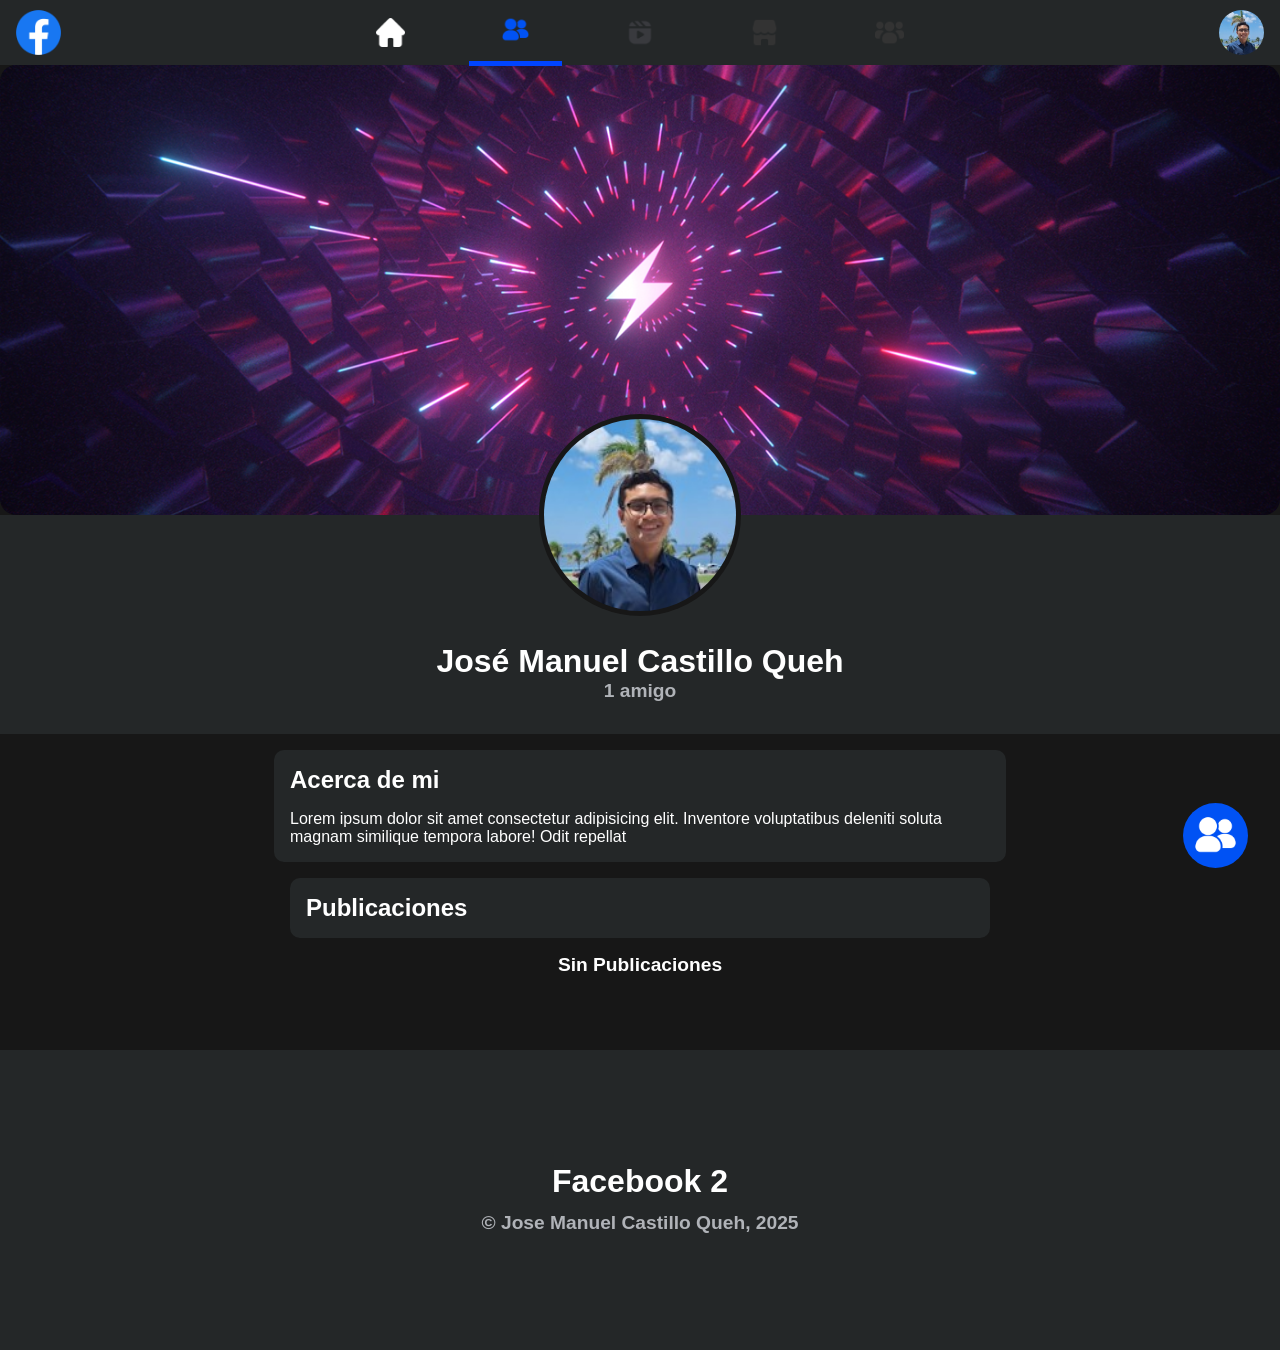
==== CastilloQueh.html @ 0ae30973 "feat: 💄 First UI Desgin V1.0: PC Available" ====
<!DOCTYPE html>
<html lang="en">
  <head>
    <meta charset="UTF-8" />
    <meta name="viewport" content="width=device-width, initial-scale=1.0" />
    <title>Facebook 2 - Jose Manuel Castillo Queh</title>

    <link rel="shortcut icon" href="img/icon.png" type="image/x-icon" />

    <link rel="stylesheet" href="css/main.css" />
    <link rel="stylesheet" href="css/profile.css" />
  </head>
  <body>
    <div id="root">
      <header>
      <a href="index.html" id="logo">
        <img src="img/icon.png" alt="Facebook icon" />
      </a>

      <div id="menu">
        <a href="/">
          <img src="img/home.png" alt="Home img" />
        </a>
        <a href="/Contacts.html">
          <img src="img/friends.png" alt="Friends img" />
        </a>
        <a href="#">
          <img src="img/videos.png" alt="Videos img" />
        </a>
        <a href="#">
          <img src="img/marketplace.png" alt="Marketplace img" />
        </a>
        <a href="#">
          <img src="img/groups.png" alt="Groups img" />
        </a>
      </div>

      <a href="CastilloQueh.html" id="avatar">
        <img src="content/avatars/profile-3.jpg" alt="User Avatar icon" />
      </a>
    </header>

    <main>
      <div id="profile-info">
        <div id="cover">
          <img src="content/covers/random.png" alt="">
        </div>

        <div id="user-info">
          <div id="user-avatar">
            <img src="content/avatars/profile-3.jpg" alt="" />
          </div>

          <div id="user-general-info">
            <p>José Manuel Castillo Queh</p>
            <p>1 amigo</p>
          </div>
        </div>
      </div>

      <div id="about-user">
        <div id="about-me">
          <section id="info-about-me" class="user-section">
            <p class="title">Acerca de mi</p>

            <p>
              Lorem ipsum dolor sit amet consectetur adipisicing elit. Inventore
              voluptatibus deleniti soluta magnam similique tempora labore! Odit
              repellat
            </p>
          </section>
        </div>

        <div id="posts">
            <section id="content">
                <p class="title user-section">Publicaciones</p>

                <p id="no-posts">Sin Publicaciones</p>
            </section>
        </div>
      </div>
    </main>

    <a id="bubble-btn-contacts" href="Contacts.html">
      <img src="img/friends.png" alt="" />
    </a>

    <footer>
      <p>
        Facebook 2
        <br />
        <span> © Jose Manuel Castillo Queh, 2025 </span>
      </p>
    </footer>
    </div>
  </body>
</html>
---- css/main.css ----
* {
    margin: 0;
    padding: 0;
}

@font-face {
  font-family: "facebook";
  src: url("../fonts/facebook-sans-bold.ttf") format("truetype");
  font-style: bold;
}

@font-face {
  font-family: "facebook";
  src: url("../fonts/facebook-sans-regular.ttf") format("truetype");
  font-style: normal;
}

.gradient {
    font-weight: bold;
    background: linear-gradient(90deg, #00b6e3, #0044ff);
    -webkit-background-clip: text;
    -webkit-text-fill-color: transparent;
    background-clip: text;
    color: transparent;
}

body {
    background-color: #171717;
    font-family: Arial, Helvetica, sans-serif;
    color: white;
}

#root {
    overflow-x: none;
}

header {
    background-color: #242728;
    padding: 10px 1rem;
    
    display: flex;
    position: sticky;
    top: 0;
    z-index: 999;
}

header div {
    flex: 1;
}

#logo {
    display: flex;
    justify-content: left;
    align-items: center;
}

#logo img{
    font-size: 2rem;
    width: 45px;
    height: 45px;
}

#avatar {
    display: flex;
    justify-content: right;
    align-items: center;
}

#avatar img {
    border-radius: 50%;
    width: 45px;
    height: 45px;
}

#menu {
    display: flex;
    justify-content: center;
    align-items: center;
    gap: 2rem;

    margin: -0.5rem 0;
}

#menu a {
    padding: 0 2rem;
    display: flex;
    align-items: center;
    justify-content: center;
    height: 100%;
}

#menu a img {
    width: 1.8em;
    filter: invert(1);
}

#menu a[href="#"] img {
    filter: invert(0.2);
}
main {
    display: flex;
}

main section {
    flex: 1;
}

#content {
    flex: 1.2;
    max-width: 700px;
    padding: 1rem;
    margin: auto;
}

.post {
    background-color: #242728;
    padding: 1rem;
    border-radius: 20px;
    margin-bottom: 1rem;
}

.post:nth-last-child(1) {
    margin-bottom: 0rem;
}

.post .post-img {
    display: flex;
}

.post .post-img img {
    width: 100%;
    margin: auto;
}

.post .post-header {
    margin-bottom: 10px;
}

.post .post-header .post-profile {
    display: flex;
    gap: 10px;
    text-decoration: none;
    transition: 0.25s;
}

.verified {
    position: relative;
    padding-left: 5px;
}

.verified img {
    width: 1.2rem;
    position: absolute;
    top: 50%;
    transform: translate(0, -50%);
}

.post .post-header .post-profile .post-avatar {
    width: 45px;
    border-radius: 50%;
}

.post .post-header .post-profile p {
    color: #ffffff;
}

.post .post-header .post-profile p span {
    font-weight: bold;
    color: #b0b3b8;
}

.post .post-header .post-content {
    margin-top: 10px;
}

.post-info {
    display: flex;
    color: #b0b3b8;
    height: 30px;
    padding: 10px 0px;
}

.post-info .reactions {
    flex: 1;
    display: flex;
    align-items: center;
    justify-content: left;
    font-size: 1rem;
    gap:5px
}

.post-info .reactions img {
    width: 1.5rem;
    height: 1.5rem;
}

.post-info .info {
    flex: 1;
    display: flex;
    align-items: center;
    justify-content: right;
    font-size: 1rem;
    gap:5px
}

.post-info .info img {
    filter: invert(77%) sepia(8%) saturate(120%) hue-rotate(176deg) brightness(95%) contrast(89%);
    width: 1.5rem;
}

.post hr {
    border: 1px solid #b0b3b875;
}

.interactions {
    display: flex;
}

.interactions a {
    color: #b0b3b8;
    flex: 1;
    display: flex;
    justify-content: center;
    align-items: center;
    gap: 5px;

    cursor: pointer;

    transition: 0.25s;
    border-radius: 5px;
}

.interactions a p {
    font-size: 1rem;
}

.interactions a:hover {
    background-color: #b0b3b856;
}

.interactions a img {
    padding: 10px 0px;
}

.interactions a:hover img {
    scale: 1.1;
}

.interactions a img {
    filter: invert(77%) sepia(8%) saturate(120%) hue-rotate(176deg) brightness(95%) contrast(89%);
    width: 1.5rem;
}

.comment {
    display: flex;
    gap: 1rem;
    padding: 10px 0px;
}

.comment a {
    text-decoration: none;
    font-weight: bold;
    color: white;
}

.comment .profile img {
    width: 45px;
    height: 45px;

    border-radius: 50%;
}

.comment .comment-info {
    border-radius: 10px;
    background: #3b3f42;
    padding: 10px;
}

.post-mk-comment {
    display: flex;
    background-color: #3b3f42;
    border-radius: 0.5rem;
    align-items: center;
    padding: 10px;
    margin-top: 10px;
}

.post-mk-comment input{
    width: 100%;
    font-size: 1rem;
    color: white;
    background-color: transparent;

    border: none;
    outline: none;
    box-shadow: none; 
}

.post-mk-comment img {
    filter: invert(77%) sepia(8%) saturate(120%) hue-rotate(176deg) brightness(95%) contrast(89%);
    width: 20px;
    cursor: pointer;
}   

#contacts {
    padding: 1rem;
}

#contacts h2{
    color: #b0b3b8;
    font-size: 1.2rem;
    margin-bottom: 10px;
}

#contacts-list a {
    display: flex;
    align-items: center;
    color: white;
    text-decoration: none;
    gap: 10px;
    padding: 5px;
    border-radius: 10px;
}

#contacts-list a:hover {
    background-color: #b0b3b858;
}

#contacts-list a .avatar {
    border-radius: 50%;
    width: 45px;
}

#bubble-btn-contacts {
    background: #0052f4;
    
    position: fixed;
    bottom: 2rem;
    right: 2rem;

    padding: 10px;
    border-radius: 50%;

    display: flex;
    align-items: center;
    justify-content: center;
}

#bubble-btn-contacts img {
    filter: invert(1);
    width: 45px;
}

footer {
    background-color: #242728;
    width: 100%;
    height: 300px;

    display: flex;
    align-items: center;
    justify-content: center;
}

footer p{
    font-weight: bold;
    font-size: 2rem;
    text-align: center
}

footer p span {
    font-size: 1.2rem;
    color: #b0b3b8;
}
---- css/profile.css ----
#menu a:nth-child(2) {
    border-bottom: #0044ff solid 5px;
}

#menu a:nth-child(2) img {
    filter: invert(16%) sepia(100%) saturate(5000%) hue-rotate(220deg) brightness(100%) contrast(100%);
}

main {
    display: block;
}

#profile-info {
    margin: auto;
    width: 100%;
}

#cover {
    width: 100%;
    height: 450px;

    max-width: 1280px;


    border-radius: 1rem;
    margin-top: -1rem;

    margin: auto;
}

#cover img {
    width: 100%;
    height: 100%;
    object-fit: cover; 
    border-radius: 1rem;
}

#user-info {
    background-color: #242728;
}

#user-general-info {
    padding-left: 2rem;
}

#user-avatar {
    position: relative;
    height: 6rem;
}

#user-avatar img {
    transform: translate(-50%, -50%);
    position: absolute;
    top: 0;
    left: 50%;

    width: 12rem;

    background-color: #171717;
    padding: 5px;
    border-radius: 50%;

    display: block;
    margin: auto;
}

#user-general-info {
    padding: 2rem;
    text-align: center;
}

#user-general-info p:nth-child(1) {
    font-size: 2rem;
    font-weight: bold;
}

#user-general-info p:nth-child(2) {
    font-size: 1.2rem;
    font-weight: bold;
    color: #b0b3b8;
}

#info-about-me {
    width: 100%;
    max-width: 700px;
    margin: auto;
}

#about-user {
    margin: auto;
    margin-top: 1rem;

    width: 100%;
    max-width: 1280px;

    display: block;
}

.user-section {
    background-color: #242728;
    margin-top: 1rem;
    border-radius: 10px;
    padding: 1rem;
}

#about-user .title {
    font-weight: bold;
    font-size: 1.5rem;
    margin-bottom: 1rem;
    margin-top: 0;
}

#info-about-me {
    background-color: #242728;
    border-radius: 10px;
}

#no-posts {
    font-size: 1.2rem;
    font-weight: bold;
    text-align: center;
    height: 5rem;
}
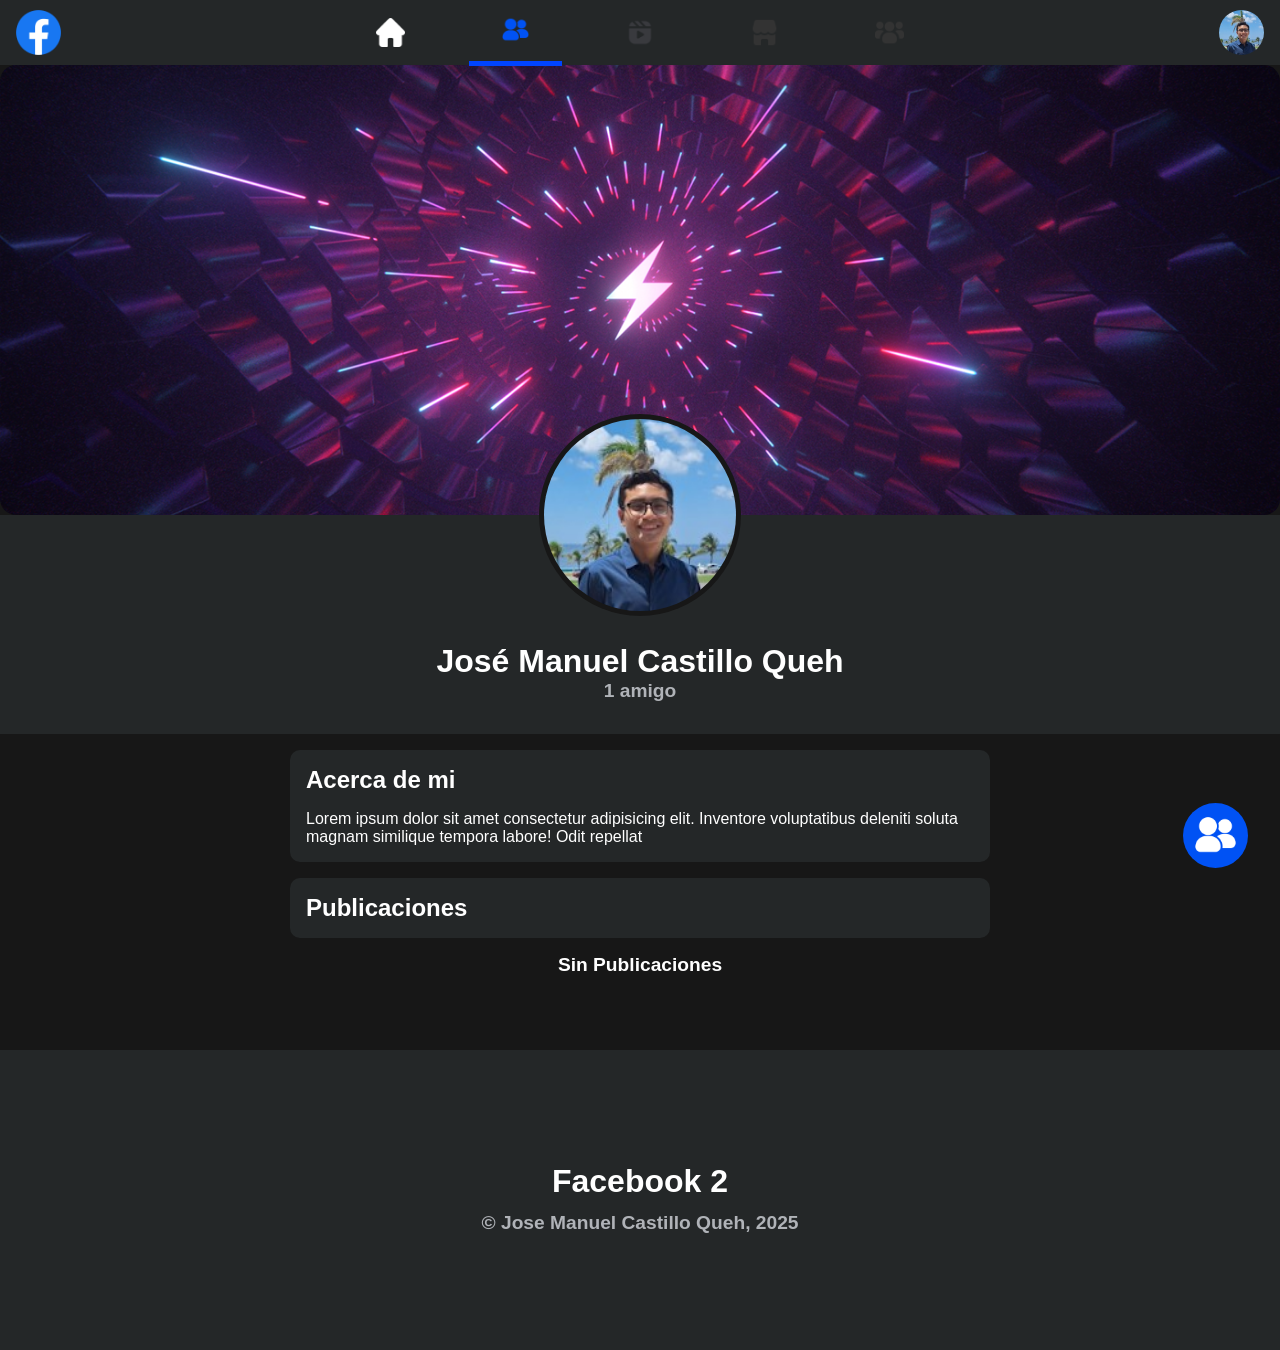
==== commit 2c019cd0: "feat: 💄 Updated UI Desgin V2.0: PC, Tablets & Phones Available" ====
--- a/CastilloQueh.html
+++ b/CastilloQueh.html
@@ -60,15 +60,17 @@
 
       <div id="about-user">
         <div id="about-me">
-          <section id="info-about-me" class="user-section">
-            <p class="title">Acerca de mi</p>
+          <section id="content-section">
+              <section id="info-about-me" class="user-section">
+                <p class="title">Acerca de mi</p>
 
-            <p>
-              Lorem ipsum dolor sit amet consectetur adipisicing elit. Inventore
-              voluptatibus deleniti soluta magnam similique tempora labore! Odit
-              repellat
-            </p>
-          </section>
+                <p>
+                  Lorem ipsum dolor sit amet consectetur adipisicing elit. Inventore
+                  voluptatibus deleniti soluta magnam similique tempora labore! Odit
+                  repellat
+                </p>
+              </section>
+            </section>
         </div>
 
         <div id="posts">
--- a/css/main.css
+++ b/css/main.css
@@ -28,10 +28,12 @@
     background-color: #171717;
     font-family: Arial, Helvetica, sans-serif;
     color: white;
+
+    overflow-x: hidden !important;
 }
 
 #root {
-    overflow-x: none;
+    overflow-x: hidden;
 }
 
 header {
@@ -302,11 +304,11 @@
     cursor: pointer;
 }   
 
-#contacts {
+#contacts-field {
     padding: 1rem;
 }
 
-#contacts h2{
+#contacts-field h2{
     color: #b0b3b8;
     font-size: 1.2rem;
     margin-bottom: 10px;
@@ -370,4 +372,42 @@
 footer p span {
     font-size: 1.2rem;
     color: #b0b3b8;
+}
+
+
+/* RESPONSIVE */
+@media (max-width: 769px) {
+    #menu {
+        justify-content: center;
+    }
+
+    #menu a {
+        padding:0 1rem;
+    }
+
+    #menu a[href="#"] {
+        display: none;
+    }
+
+    #feed section:nth-child(1), #feed section:nth-child(3) {
+        display: none;
+    }
+
+    #bubble-btn-contacts {
+        width: 2rem;
+        height: 2rem;
+
+        bottom: 1rem;
+        right: 1rem;
+    }
+
+    #bubble-btn-contacts img{
+        width: 2rem;
+        height: 2rem;
+    }
+}
+
+/* Tablets and computers */
+@media (min-width: 1025px) { 
+
 }
--- a/css/profile.css
+++ b/css/profile.css
@@ -80,9 +80,12 @@
     color: #b0b3b8;
 }
 
+#content-section {
+    padding: 0 1rem;
+}
+
 #info-about-me {
-    width: 100%;
-    max-width: 700px;
+    max-width: calc(700px - 2rem);
     margin: auto;
 }
 
@@ -120,4 +123,4 @@
     font-weight: bold;
     text-align: center;
     height: 5rem;
-}
+}
